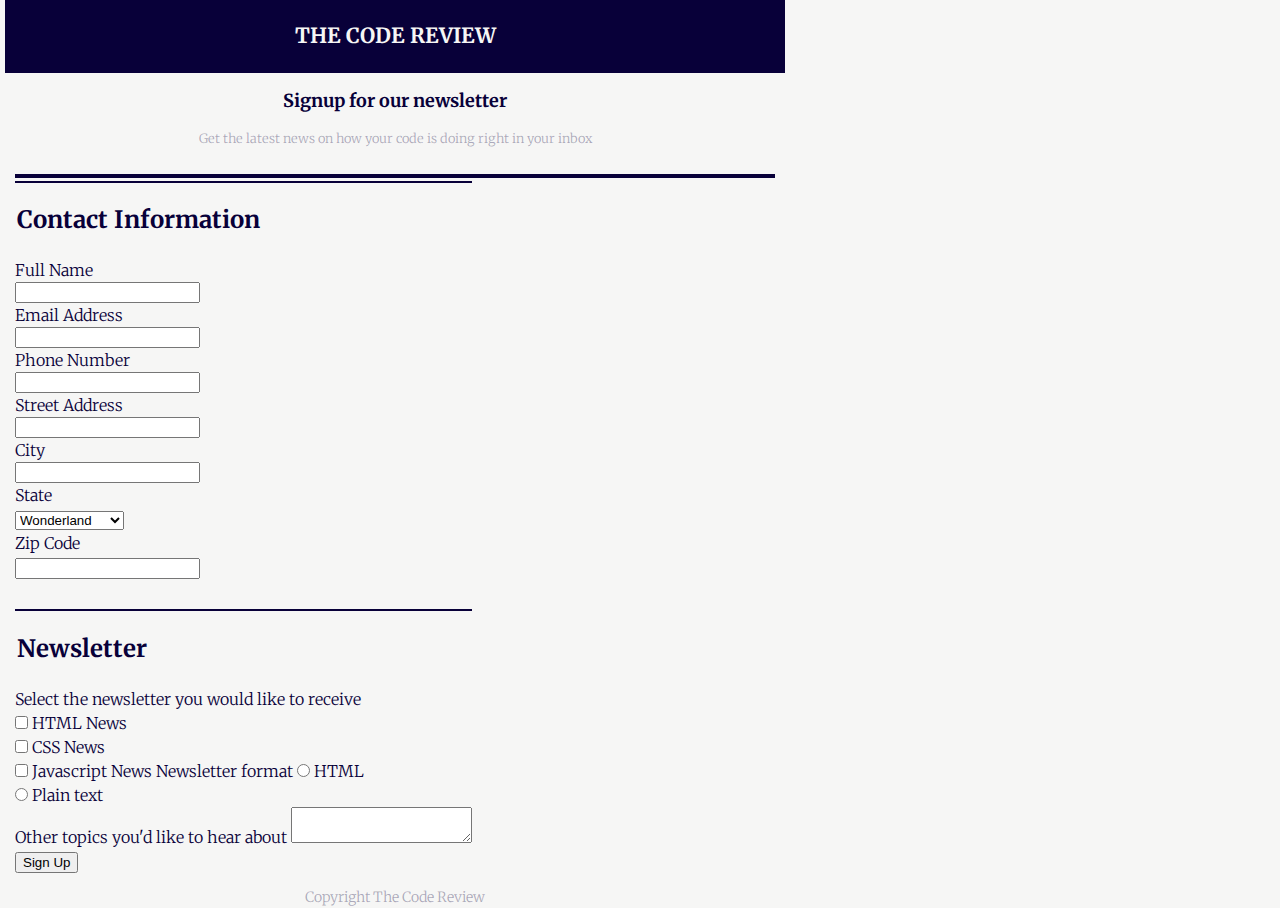
==== html/index.html @ 14ab8283 "nachostyling v2" ====
<!DOCTYPE html>
<html lang="en">
    <head>
        <meta charset="utf-8">
        <meta name="viewport" content="width=device-width, initial-scale=1">
        <!-- If I wanna use fontawesome -------------- <script src="https://kit.fontawesome.com/f686b5e7e8.js" crossorigin="anonymous"></script>  -->
        <link rel="preconnect" href="https://fonts.googleapis.com">
        <link rel="preconnect" href="https://fonts.gstatic.com" crossorigin>
        <link href="https://fonts.googleapis.com/css2?family=Merriweather:ital,wght@0,300;0,700;1,700&display=swap" rel="stylesheet">
        <link rel="stylesheet" href="../css/style.css">
        <title>Code form site</title>
    </head>
    <body>
<!--                     HEADER            -->
        <header>
                <h1>The code review</h1>
                        <h2>Signup for our newsletter</h2>
                                <p class="headerp">Get the latest news on how your code is doing right in your inbox</p>
        </header>
<!--                     MAIN              -->
        <main>
                <form action="index.html" method="post">
                        <fieldset class="borderabovenewsletter">
                                <legend><h2>Contact Information</h2></legend>
                                        <label class="labelcontactinfo">Full Name</label>
                                        <input type="text" class="inputcontactinfo">

                                        <label class="labelcontactinfo">Email Address</label>
                                        <input type="email" class="inputcontactinfo">

                                        <label class="labelcontactinfo">Phone Number</label>
                                        <input type="tel" class="inputcontactinfo">

                                        <label class="labelcontactinfo">Street Address</label>
                                        <input type="text" class="inputcontactinfo">

                                        <label class="labelcontactinfo">City</label>
                                        <input type="text" class="inputcontactinfo">
                                        <label class="labelcontactinfo"> State</label>
                                        <select>
                                                <optgroup label="State" class="optgroupblock">
                                                        <option value="wonderland_state">Wonderland</option>
                                                        <option value="iglu_state">Iglu</option>
                                                        <option value="coconut_state">Coconut</option>
                                                </optgroup>
                                        </select><br>
                                        <label class="labelcontactinfo">Zip Code</label>
                                        <input type="text">
                        </fieldset>
                        <fieldset>
                                <legend><h2>Newsletter</h2></legend>                                 
                                        <label class="labelblock">Select the newsletter you would like to receive</label>
                                                <input type="checkbox" id="htmlnews" class="inputnewslettercheckbox">
                                                 <label for="htmlnews" class="labelnewslettercheckbox">HTML News</label><br>
                                                <input type="checkbox" id="cssnews" class="inputnewslettercheckbox">
                                                 <label for="cssnews" class="labelnewslettercheckbox">CSS News</label><br>
                                                <input type="checkbox" id="javascriptnews" class="inputnewslettercheckbox">
                                                 <label for="javascriptnews" class="labelnewslettercheckbox">Javascript News</label>
                                        <label class="labelnewslettercheckbox">Newsletter format</label>
                                                <input type="radio" class="inputnewslettercheckbox">
                                                 <label class="labelnewslettercheckbox">HTML</label><br>
                                                <input type="radio" class="inputnewslettercheckbox">
                                                 <label class="labelnewslettercheckbox">Plain text</label><br>
                                        <label for="othertopics" blck>Other topics you'd like to hear about</label>
                                                <textarea id="othertopics"></textarea>
                        </fieldset>
                        <button type="submit">Sign Up</button>
                </form>
        </main>
<!--                     FOOTER            -->
        <footer>
                <p class="footerp">Copyright the code review</p>
        </footer>
    </body>
---- css/style.css ----
* {
    box-sizing: border-box;

}
body {
    color: rgb(8, 0, 57);
    background-color: rgb(246, 246, 245);
    font: 300 100%/1.5 'Merriweather', serif;;
    height: 100vh;
    margin: 0 15px;
    max-width: 760px;
    
}
.addspace {
    margin: 5px 5px 5px 0;
}
input {
    margin: 0px;
}
/* DISPLAY */
.labelinlineblock {
    display: inline-block;
}
.labelblock {
    display: block;
}
.optgroupblock {
    display: block;
}
/* HEADER */
header h1 {
    text-transform: uppercase;
    font-size: 130%;
    color: rgb(246, 246, 245);
    margin: 0 -10px;
    padding: 1em;
    background-color: rgb(8, 0, 57);
}
header {
    border-bottom: 4px solid rgb(8, 0, 57);
    padding: 0 0 25px;
    text-align: center;
}
header h2 {
    font-size: 112%;
}
.headerp {
    color:rgba(8, 0, 57, 0.336);
    font-size: 80%;
    margin: 0 4px;
}
/* MAIN */
main {
    margin-top: 3px;
    border-top: 2px solid rgb(8, 0, 57);
    display: inline-block;
}
fieldset {
    border: 0;
    padding: 0;
    margin: 0;
}
.inputcontactinfo {
    display: block;
}
.labelcontactinfo {
    display: block;
}
.inputnewslettercheckbox {
    display: inline-block;
}
.labelnewslettercheckbox {
    display: inline-block;
}
.borderabovenewsletter {
    border-bottom: 2px solid rgb(8, 0, 57);
    padding-bottom: 30px;
}
/* FOOTER */
.footerp {
    color:rgba(8, 0, 57, 0.336);
    text-transform: capitalize;
    text-align: center;
    font-size: 88%;
}
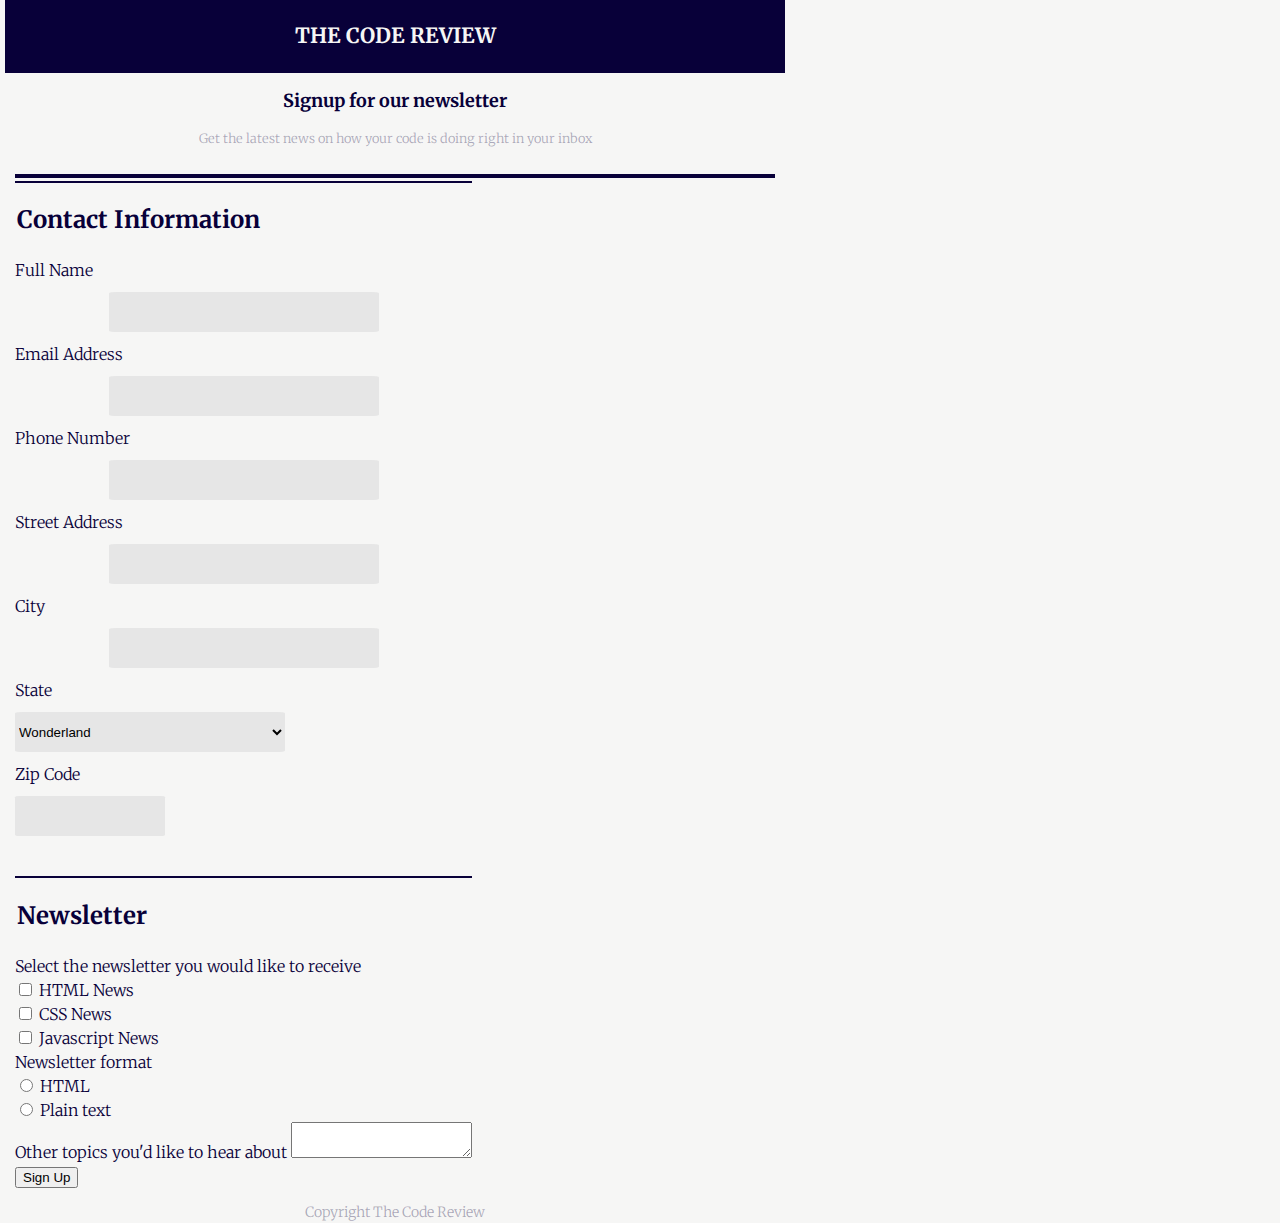
==== commit 17fdc136: "better styling and css" ====
--- a/html/index.html
+++ b/html/index.html
@@ -22,47 +22,57 @@
                 <form action="index.html" method="post">
                         <fieldset class="borderabovenewsletter">
                                 <legend><h2>Contact Information</h2></legend>
-                                        <label class="labelcontactinfo">Full Name</label>
-                                        <input type="text" class="inputcontactinfo">
 
-                                        <label class="labelcontactinfo">Email Address</label>
-                                        <input type="email" class="inputcontactinfo">
+                                        <label class="labelcontactinfo" for="name" >Full Name</label>
+                                        <input type="text" class="inputcontactinfo inputsizeandcolor" id="name" name="user_name">
 
-                                        <label class="labelcontactinfo">Phone Number</label>
-                                        <input type="tel" class="inputcontactinfo">
+                                        <label class="labelcontactinfo" for="email">Email Address</label>
+                                        <input type="email" class="inputcontactinfo inputsizeandcolor" id="email" name="user_email">
 
-                                        <label class="labelcontactinfo">Street Address</label>
-                                        <input type="text" class="inputcontactinfo">
+                                        <label class="labelcontactinfo" for="phone">Phone Number</label>
+                                        <input type="tel" class="inputcontactinfo inputsizeandcolor" id="phone" name="user_phone">
 
-                                        <label class="labelcontactinfo">City</label>
-                                        <input type="text" class="inputcontactinfo">
-                                        <label class="labelcontactinfo"> State</label>
-                                        <select>
-                                                <optgroup label="State" class="optgroupblock">
-                                                        <option value="wonderland_state">Wonderland</option>
+                                        <label class="labelcontactinfo" for="street">Street Address</label>
+                                        <input type="text" class="inputcontactinfo inputsizeandcolor" id="street" name="user_street">
+
+                                        <label class="labelcontactinfo" for="city">City</label>
+                                        <input type="text" class="inputcontactinfo inputsizeandcolor" id="city" name="user_city">
+
+                                        <label class="labelcontactinfo" for="state"> State</label>
+                                        <select id="state" name="user_state" class="inputsizeandcolor">
+                                                <optgroup label="State" class="optgroupblock" placeholder="Choose State">
+                                                        <option value="wonderland_state" class="inputsizeandcolor">Wonderland</option>
                                                         <option value="iglu_state">Iglu</option>
                                                         <option value="coconut_state">Coconut</option>
                                                 </optgroup>
                                         </select><br>
-                                        <label class="labelcontactinfo">Zip Code</label>
-                                        <input type="text">
+
+                                        <label class="labelcontactinfo" for="zipcode" name="user_zipcode">Zip Code</label>
+                                        <input type="text" id="zipcode" name="user_zipcode" class="inputsizeandcolor zipwidth">
                         </fieldset>
                         <fieldset>
-                                <legend><h2>Newsletter</h2></legend>                                 
-                                        <label class="labelblock">Select the newsletter you would like to receive</label>
-                                                <input type="checkbox" id="htmlnews" class="inputnewslettercheckbox">
+                                <legend><h2>Newsletter</h2></legend>   
+
+                                        <label class="newsletterlabeltitle">Select the newsletter you would like to receive</label>
+
+                                                <input type="checkbox" id="htmlnews" class="inputnewslettercheckbox" value="news_html" name="user_newsletter_choice">
                                                  <label for="htmlnews" class="labelnewslettercheckbox">HTML News</label><br>
-                                                <input type="checkbox" id="cssnews" class="inputnewslettercheckbox">
+
+                                                <input type="checkbox" id="cssnews" class="inputnewslettercheckbox" value="news_css" name="user_newsletter_choice">
                                                  <label for="cssnews" class="labelnewslettercheckbox">CSS News</label><br>
-                                                <input type="checkbox" id="javascriptnews" class="inputnewslettercheckbox">
+
+                                                <input type="checkbox" id="javascriptnews" class="inputnewslettercheckbox" value="news_javascript" name="user_newsletter_choice">
                                                  <label for="javascriptnews" class="labelnewslettercheckbox">Javascript News</label>
-                                        <label class="labelnewslettercheckbox">Newsletter format</label>
-                                                <input type="radio" class="inputnewslettercheckbox">
-                                                 <label class="labelnewslettercheckbox">HTML</label><br>
-                                                <input type="radio" class="inputnewslettercheckbox">
-                                                 <label class="labelnewslettercheckbox">Plain text</label><br>
-                                        <label for="othertopics" blck>Other topics you'd like to hear about</label>
-                                                <textarea id="othertopics"></textarea>
+
+                                        <label class="newsletterlabeltitle">Newsletter format</label>
+                                                <input type="radio" class="inputnewslettercheckbox" id="html" value="html" name="user_format">
+                                                 <label class="labelnewslettercheckbox" for="html">HTML</label><br>
+
+                                                <input type="radio" class="inputnewslettercheckbox" id="plaintext" value="plaintext" name="user_format">
+                                                 <label class="labelnewslettercheckbox" for="plaintext">Plain text</label><br>
+
+                                        <label for="othertopics">Other topics you'd like to hear about</label>
+                                                <textarea id="othertopics" name="user_othertopic"></textarea>
                         </fieldset>
                         <button type="submit">Sign Up</button>
                 </form>
--- a/css/style.css
+++ b/css/style.css
@@ -13,19 +13,6 @@
 }
 .addspace {
     margin: 5px 5px 5px 0;
-}
-input {
-    margin: 0px;
-}
-/* DISPLAY */
-.labelinlineblock {
-    display: inline-block;
-}
-.labelblock {
-    display: block;
-}
-.optgroupblock {
-    display: block;
 }
 /* HEADER */
 header h1 {
@@ -61,7 +48,7 @@
     margin: 0;
 }
 .inputcontactinfo {
-    display: block;
+    display: block ;
 }
 .labelcontactinfo {
     display: block;
@@ -76,6 +63,34 @@
     border-bottom: 2px solid rgb(8, 0, 57);
     padding-bottom: 30px;
 }
+.newsletterlabeltitle {
+    display: block;
+}
+input:focus,
+textarea:focus,
+input:target,
+textarea:target,
+input:hover,
+textarea:hover,
+select:target,
+select:hover,
+select:focus {
+    outline: none;
+    border: 2px inset rgba(30, 10, 110, 0.731);
+}
+.inputsizeandcolor {
+    width: 270px;
+    height: 40px;
+    margin: 10px auto;
+    background-color: rgb(230, 230, 230);
+    border:none;
+    border-radius: 3%;
+    padding: 0;
+}
+.zipwidth {
+    width: 150px;
+}
+
 /* FOOTER */
 .footerp {
     color:rgba(8, 0, 57, 0.336);
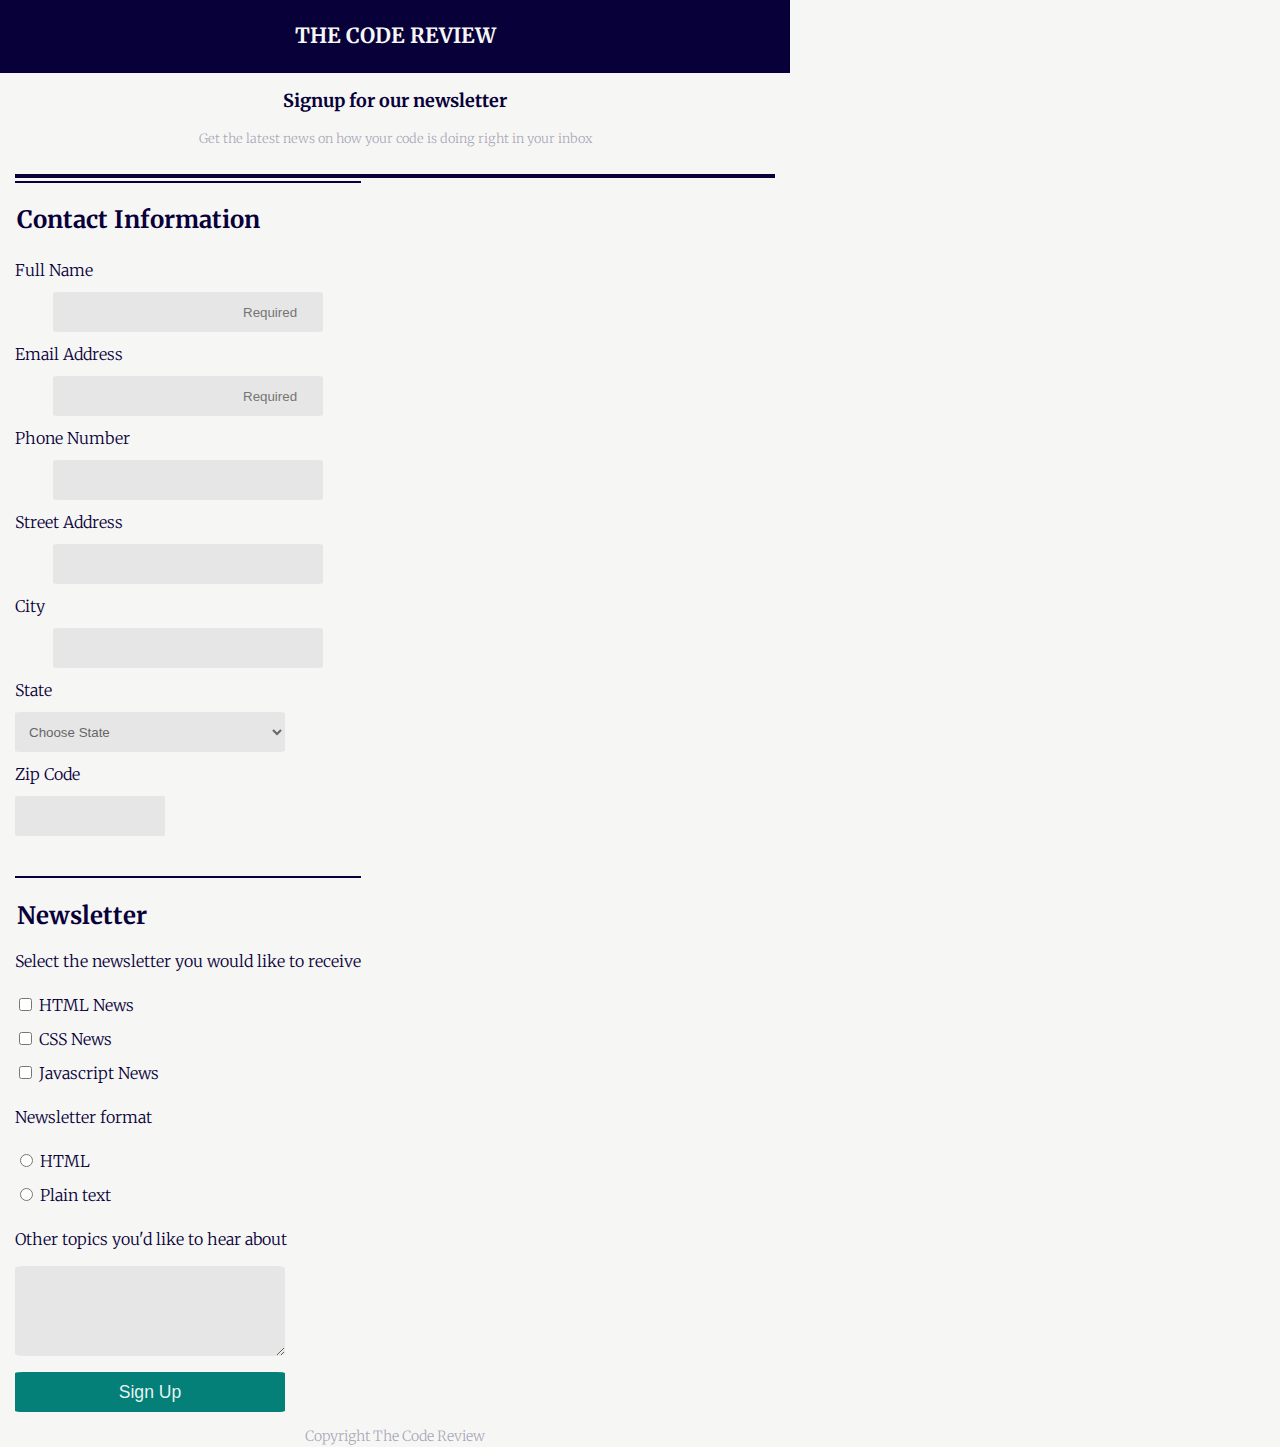
==== commit c75ce880: "styling button and textarea" ====
--- a/html/index.html
+++ b/html/index.html
@@ -24,10 +24,10 @@
                                 <legend><h2>Contact Information</h2></legend>
 
                                         <label class="labelcontactinfo" for="name" >Full Name</label>
-                                        <input type="text" class="inputcontactinfo inputsizeandcolor" id="name" name="user_name">
+                                        <input type="text" class="inputcontactinfo inputsizeandcolor" id="name" name="user_name" placeholder="Required">
 
                                         <label class="labelcontactinfo" for="email">Email Address</label>
-                                        <input type="email" class="inputcontactinfo inputsizeandcolor" id="email" name="user_email">
+                                        <input type="email" class="inputcontactinfo inputsizeandcolor" id="email" name="user_email" placeholder="Required">
 
                                         <label class="labelcontactinfo" for="phone">Phone Number</label>
                                         <input type="tel" class="inputcontactinfo inputsizeandcolor" id="phone" name="user_phone">
@@ -39,19 +39,18 @@
                                         <input type="text" class="inputcontactinfo inputsizeandcolor" id="city" name="user_city">
 
                                         <label class="labelcontactinfo" for="state"> State</label>
-                                        <select id="state" name="user_state" class="inputsizeandcolor">
-                                                <optgroup label="State" class="optgroupblock" placeholder="Choose State">
-                                                        <option value="wonderland_state" class="inputsizeandcolor">Wonderland</option>
+                                        <select required id="state" name="user_state" class="inputsizeandcolor">
+                                                        <option  value="" disabled selected>Choose State</option>
+                                                        <option value="wonderland_state">Wonderland</option>
                                                         <option value="iglu_state">Iglu</option>
                                                         <option value="coconut_state">Coconut</option>
-                                                </optgroup>
                                         </select><br>
 
                                         <label class="labelcontactinfo" for="zipcode" name="user_zipcode">Zip Code</label>
                                         <input type="text" id="zipcode" name="user_zipcode" class="inputsizeandcolor zipwidth">
                         </fieldset>
                         <fieldset>
-                                <legend><h2>Newsletter</h2></legend>   
+                                <legend><h2 class="newslettermarginbottom">Newsletter</h2></legend>   
 
                                         <label class="newsletterlabeltitle">Select the newsletter you would like to receive</label>
 
@@ -71,10 +70,10 @@
                                                 <input type="radio" class="inputnewslettercheckbox" id="plaintext" value="plaintext" name="user_format">
                                                  <label class="labelnewslettercheckbox" for="plaintext">Plain text</label><br>
 
-                                        <label for="othertopics">Other topics you'd like to hear about</label>
-                                                <textarea id="othertopics" name="user_othertopic"></textarea>
+                                        <label for="othertopics" class="newsletterlabeltitle">Other topics you'd like to hear about</label>
+                                                <textarea id="othertopics" name="user_othertopic" class="inputsizeandcolor textarea"></textarea>
                         </fieldset>
-                        <button type="submit">Sign Up</button>
+                        <button type="submit" class="btn">Sign Up</button>
                 </form>
         </main>
 <!--                     FOOTER            -->
--- a/css/style.css
+++ b/css/style.css
@@ -11,15 +11,18 @@
     max-width: 760px;
     
 }
-.addspace {
-    margin: 5px 5px 5px 0;
+.greyletter {
+    color: rgba(8, 0, 57, 0.336);
+}   
+input::placeholder {
+    padding-left: 180px;
 }
 /* HEADER */
 header h1 {
     text-transform: uppercase;
     font-size: 130%;
     color: rgb(246, 246, 245);
-    margin: 0 -10px;
+    margin: 0 -15px;
     padding: 1em;
     background-color: rgb(8, 0, 57);
 }
@@ -42,29 +45,14 @@
     border-top: 2px solid rgb(8, 0, 57);
     display: inline-block;
 }
+input,
+select:required:valid {
+    color: rgba(0, 2, 57, 0.643);
+}
 fieldset {
     border: 0;
     padding: 0;
     margin: 0;
-}
-.inputcontactinfo {
-    display: block ;
-}
-.labelcontactinfo {
-    display: block;
-}
-.inputnewslettercheckbox {
-    display: inline-block;
-}
-.labelnewslettercheckbox {
-    display: inline-block;
-}
-.borderabovenewsletter {
-    border-bottom: 2px solid rgb(8, 0, 57);
-    padding-bottom: 30px;
-}
-.newsletterlabeltitle {
-    display: block;
 }
 input:focus,
 textarea:focus,
@@ -78,6 +66,31 @@
     outline: none;
     border: 2px inset rgba(30, 10, 110, 0.731);
 }
+.inputcontactinfo {
+    display: block ;
+}
+.labelcontactinfo {
+    display: block;
+    margin-right: 150px;
+}
+.borderabovenewsletter {
+    border-bottom: 2px solid rgb(8, 0, 57);
+    padding-bottom: 30px;
+}
+.newsletterlabeltitle {
+    display: block;
+    margin: 15px auto;
+}
+.inputnewslettercheckbox {
+    display: inline-block;
+}
+.labelnewslettercheckbox {
+    display: inline-block;
+    margin: 5px auto;
+}
+.newslettermarginbottom {
+    margin-bottom: 0px;
+}
 .inputsizeandcolor {
     width: 270px;
     height: 40px;
@@ -85,12 +98,38 @@
     background-color: rgb(230, 230, 230);
     border:none;
     border-radius: 3%;
-    padding: 0;
+    padding: 0 0 0 10px;
 }
 .zipwidth {
     width: 150px;
 }
-
+.textarea {
+    margin-top: 0px;
+    height: 90px;
+}
+.btn {
+    height: 40px;
+    width: 270px;
+    padding: 0;
+    margin: 0;
+    font-size: 110%;
+    color: rgba(255, 255, 255, 0.918);
+    background-color: rgb(4, 128, 121);
+    outline: none;
+    border: none;
+    border-radius: 3%;
+}
+/* Following bit was checked from over the following site as I was having a hard time trying to do what I wanted for my placer holder with the taught material to behave and look as I would expect it to do on a real wewbsite scenario
+ "https://www.w3docs.com/snippets/css/how-to-create-a-placeholder-for-an-html5-select-box-by-using-only-html-and-css.html" */
+select:required:invalid {
+    color: #666;
+}
+  option[value=""][disabled] {
+    display: none;
+}
+  option {
+    color: rgba(0, 2, 57, 0.643);
+}
 /* FOOTER */
 .footerp {
     color:rgba(8, 0, 57, 0.336);
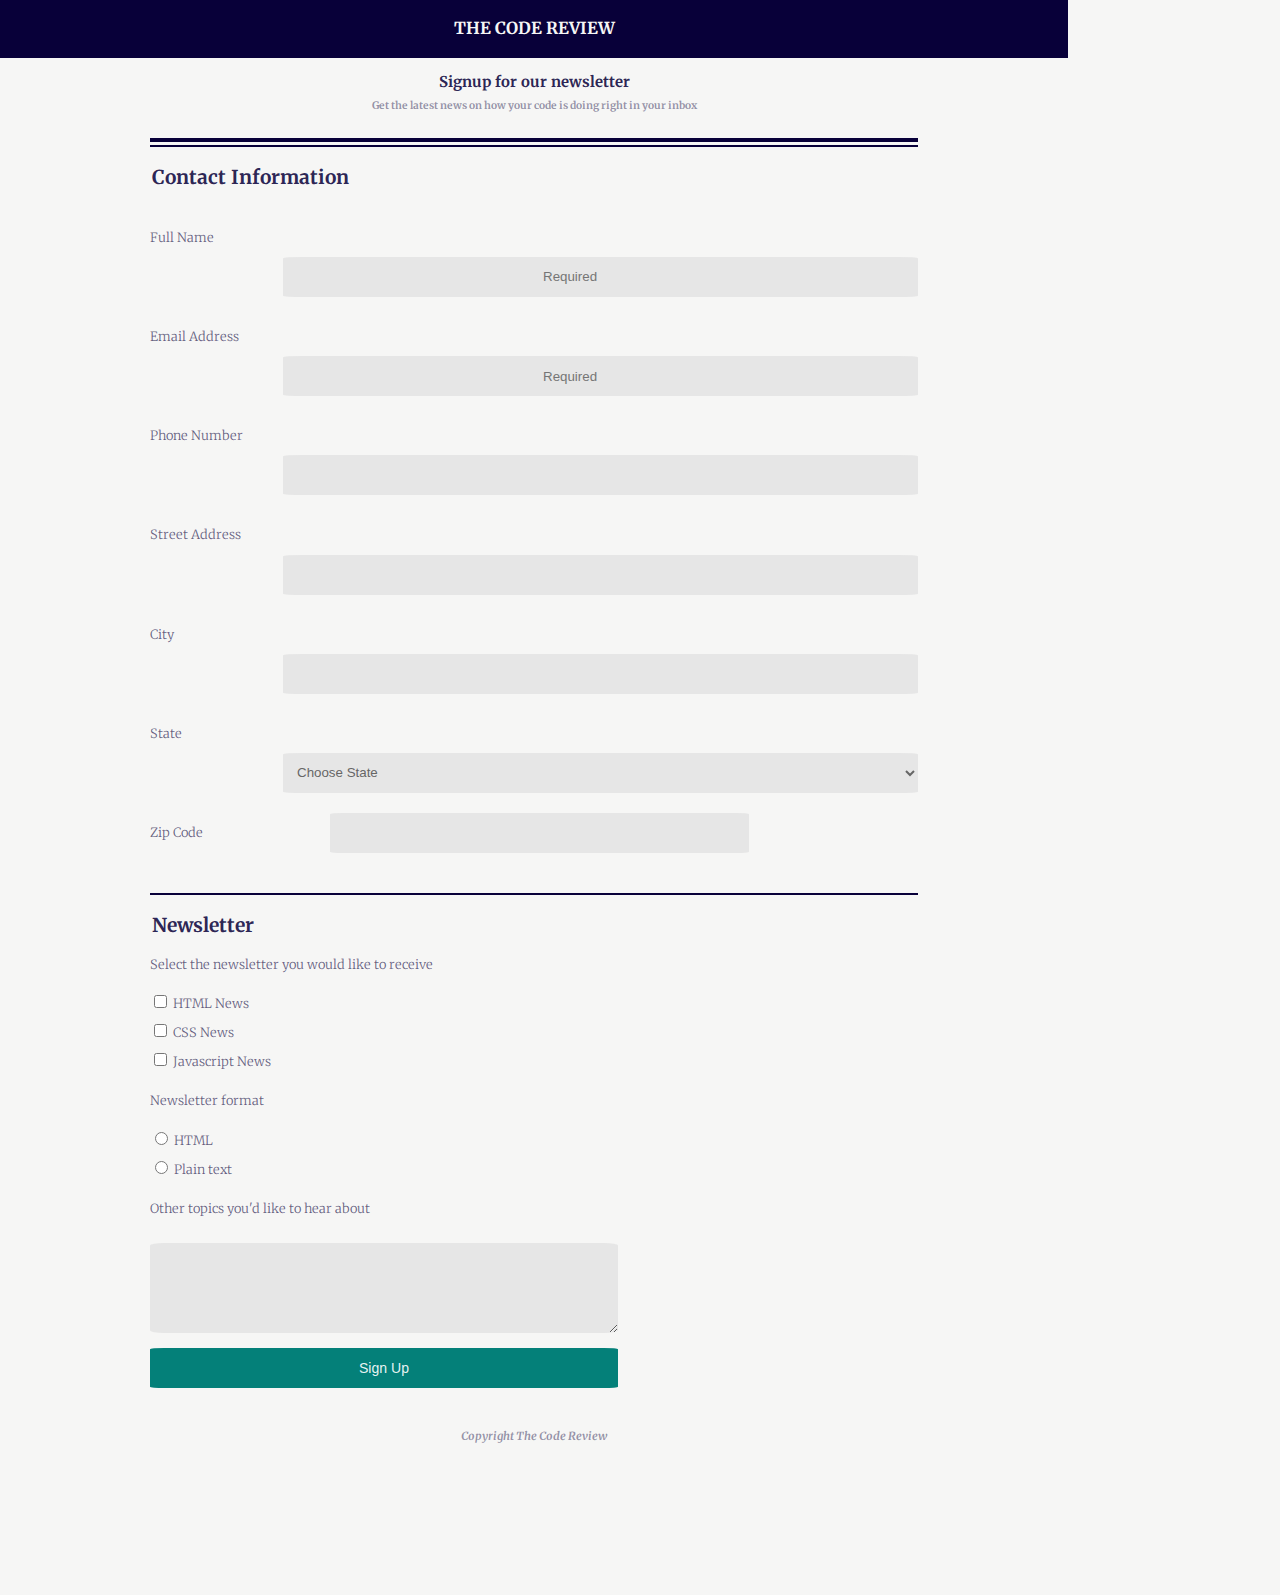
==== commit d983952c: "validator check" ====
--- a/html/index.html
+++ b/html/index.html
@@ -3,7 +3,7 @@
     <head>
         <meta charset="utf-8">
         <meta name="viewport" content="width=device-width, initial-scale=1">
-        <!-- If I wanna use fontawesome -------------- <script src="https://kit.fontawesome.com/f686b5e7e8.js" crossorigin="anonymous"></script>  -->
+        <!-- If I wanna use fontawesome <script src="https://kit.fontawesome.com/f686b5e7e8.js" crossorigin="anonymous"></script>  -->
         <link rel="preconnect" href="https://fonts.googleapis.com">
         <link rel="preconnect" href="https://fonts.gstatic.com" crossorigin>
         <link href="https://fonts.googleapis.com/css2?family=Merriweather:ital,wght@0,300;0,700;1,700&display=swap" rel="stylesheet">
@@ -20,7 +20,7 @@
 <!--                     MAIN              -->
         <main>
                 <form action="index.html" method="post">
-                        <fieldset class="borderabovenewsletter">
+                        <fieldset class="borderabovenewsletter desktopversion">
                                 <legend><h2>Contact Information</h2></legend>
 
                                         <label class="labelcontactinfo" for="name" >Full Name</label>
@@ -46,7 +46,7 @@
                                                         <option value="coconut_state">Coconut</option>
                                         </select><br>
 
-                                        <label class="labelcontactinfo" for="zipcode" name="user_zipcode">Zip Code</label>
+                                        <label class="labelcontactinfo labelzipcodedesktop" for="zipcode">Zip Code</label>
                                         <input type="text" id="zipcode" name="user_zipcode" class="inputsizeandcolor zipwidth">
                         </fieldset>
                         <fieldset>
@@ -73,7 +73,7 @@
                                         <label for="othertopics" class="newsletterlabeltitle">Other topics you'd like to hear about</label>
                                                 <textarea id="othertopics" name="user_othertopic" class="inputsizeandcolor textarea"></textarea>
                         </fieldset>
-                        <button type="submit" class="btn">Sign Up</button>
+                        <button type="submit" class="btn">Sign Up</button>      
                 </form>
         </main>
 <!--                     FOOTER            -->
--- a/css/style.css
+++ b/css/style.css
@@ -3,17 +3,17 @@
 
 }
 body {
-    color: rgb(8, 0, 57);
+    color: rgba(8, 0, 57, 0.633);
     background-color: rgb(246, 246, 245);
-    font: 300 100%/1.5 'Merriweather', serif;;
+    font: 300 80%/1.5 'Merriweather', serif;;
     height: 100vh;
     margin: 0 15px;
-    max-width: 760px;
+    max-width: 270px;
     
 }
-.greyletter {
-    color: rgba(8, 0, 57, 0.336);
-}   
+h2 {
+    color: rgba(8, 0, 57, 0.866);
+}
 input::placeholder {
     padding-left: 180px;
 }
@@ -32,11 +32,13 @@
     text-align: center;
 }
 header h2 {
-    font-size: 112%;
+    font-size: 116%;
+    margin-bottom: 5px;
 }
 .headerp {
-    color:rgba(8, 0, 57, 0.336);
+    color:rgba(8, 0, 57, 0.423);
     font-size: 80%;
+    font-weight: bold;
     margin: 0 4px;
 }
 /* MAIN */
@@ -104,10 +106,12 @@
     width: 150px;
 }
 .textarea {
-    margin-top: 0px;
+    margin: 0 auto 20px;
     height: 90px;
+    
 }
 .btn {
+    cursor: pointer;
     height: 40px;
     width: 270px;
     padding: 0;
@@ -119,6 +123,11 @@
     border: none;
     border-radius: 3%;
 }
+.btn:hover,
+.btn:target,
+.btn:focus {
+    opacity: .75;
+  }
 /* Following bit was checked from over the following site as I was having a hard time trying to do what I wanted for my placer holder with the taught material to behave and look as I would expect it to do on a real wewbsite scenario
  "https://www.w3docs.com/snippets/css/how-to-create-a-placeholder-for-an-html5-select-box-by-using-only-html-and-css.html" */
 select:required:invalid {
@@ -132,8 +141,62 @@
 }
 /* FOOTER */
 .footerp {
-    color:rgba(8, 0, 57, 0.336);
+    color:rgba(8, 0, 57, 0.423);
     text-transform: capitalize;
     text-align: center;
     font-size: 88%;
+    font-weight: bold;
+    font-style: italic;
+    margin: 40px auto;
+    padding-bottom: 150px;
+}
+/* MEDIA QUERIES FOR TABLET */
+@media (min-width: 768px) {
+    body {
+        margin: 0 150px;
+        max-width: 768px;
+    }
+    /* HEADER */
+    header h1 {
+        margin: 0 -150px;
+    }   
+/* MAIN     */
+    .labelcontactinfo {
+        display: inline-block;
+        margin-right: 40px;
+        flex-basis: calc(20% - -11px);
+        padding-top: 20px;
+        width: 468px;
+        margin: 0;
+    }
+    .inputcontactinfo {
+        display: inline-block;
+        flex-basis: calc(100% - 133px);
+        margin: 10px 0 10px auto;
+    }
+    .desktopversion {
+        display: flex;
+        flex-wrap: wrap
+    }
+    .inputsizeandcolor {
+        margin: 10px 0 10px auto;
+        width: 468px;
+        flex-basis: calc(100% - 133px);
+    }
+    .zipwidth {
+        margin: 10px auto 10px 0;
+        width: 468px;
+        flex-basis: calc(80% - 195px);
+    }
+    .labelzipcodedesktop {
+        flex-basis: calc(16% - -57px);
+    }
+    input::placeholder {
+        padding-left: 250px;
+    }
+/* FOOTER */
+    .btn {
+        width: 468px;
+    }
+
 }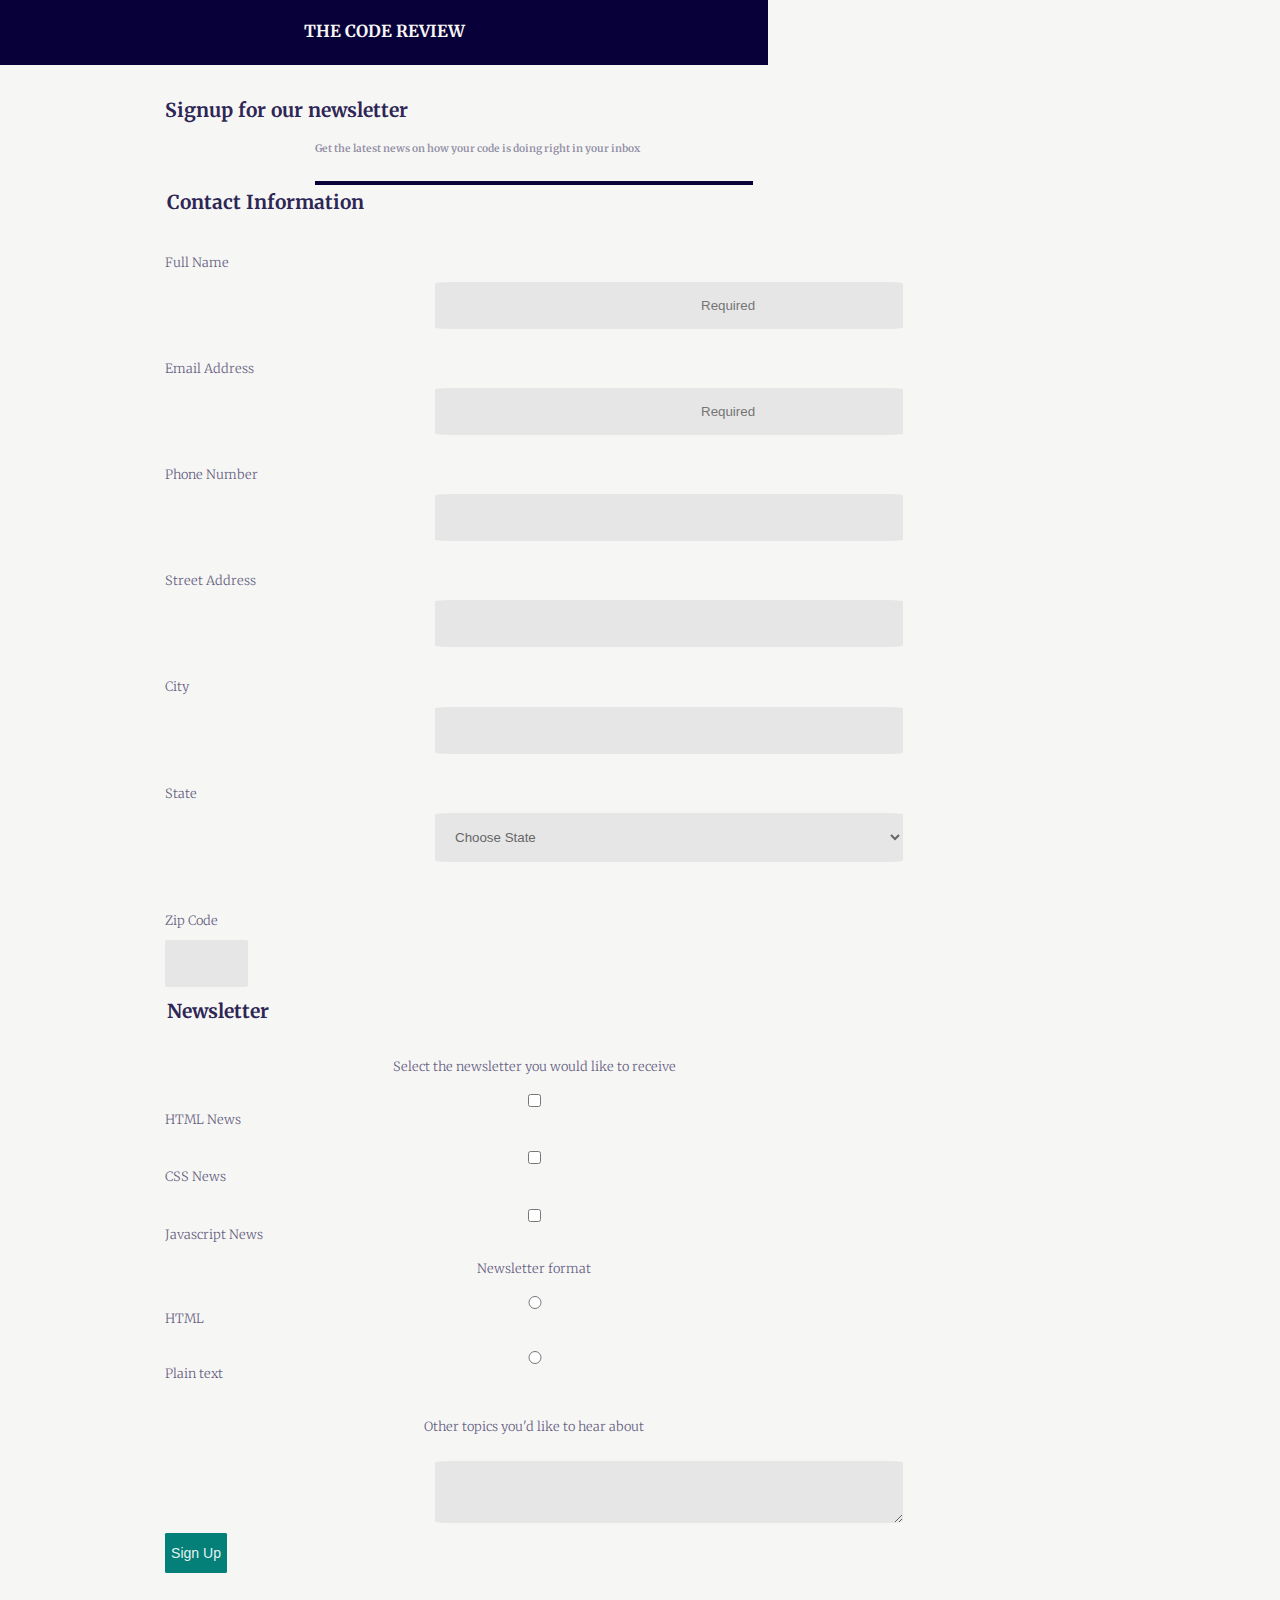
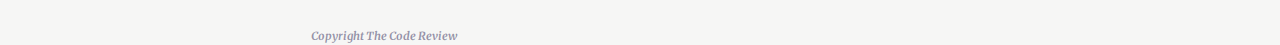
==== commit e3ce5678: "nacho update fluye" ====
--- a/html/index.html
+++ b/html/index.html
@@ -13,15 +13,17 @@
     <body>
 <!--                     HEADER            -->
         <header>
-                <h1>The code review</h1>
-                        <h2>Signup for our newsletter</h2>
-                                <p class="headerp">Get the latest news on how your code is doing right in your inbox</p>
+                <h1 class="title">The code review</h1>
         </header>
 <!--                     MAIN              -->
         <main>
+                <div>
+                        <h2>Signup for our newsletter</h2>
+                         <p class="headerp">Get the latest news on how your code is doing right in your inbox</p>
+                </div>
                 <form action="index.html" method="post">
                         <fieldset class="borderabovenewsletter desktopversion">
-                                <legend><h2>Contact Information</h2></legend>
+                                <legend class="legendtitle">Contact Information</legend>
 
                                         <label class="labelcontactinfo" for="name" >Full Name</label>
                                         <input type="text" class="inputcontactinfo inputsizeandcolor" id="name" name="user_name" placeholder="Required">
@@ -50,7 +52,7 @@
                                         <input type="text" id="zipcode" name="user_zipcode" class="inputsizeandcolor zipwidth">
                         </fieldset>
                         <fieldset>
-                                <legend><h2 class="newslettermarginbottom">Newsletter</h2></legend>   
+                                <legend class="legendtitle newslettermarginbottom">Newsletter</legend>   
 
                                         <label class="newsletterlabeltitle">Select the newsletter you would like to receive</label>
 
--- a/css/style.css
+++ b/css/style.css
@@ -7,45 +7,46 @@
     background-color: rgb(246, 246, 245);
     font: 300 80%/1.5 'Merriweather', serif;;
     height: 100vh;
-    margin: 0 15px;
-    max-width: 270px;
+    width: 100%;
     
 }
-h2 {
+h2, .legendtitle {
     color: rgba(8, 0, 57, 0.866);
 }
 input::placeholder {
-    padding-left: 180px;
+    /* padding-left: 180px; */
 }
 /* HEADER */
-header h1 {
+.title {
     text-transform: uppercase;
     font-size: 130%;
     color: rgb(246, 246, 245);
-    margin: 0 -15px;
-    padding: 1em;
+    margin: 0;
+    padding: 20px;
     background-color: rgb(8, 0, 57);
-}
-header {
-    border-bottom: 4px solid rgb(8, 0, 57);
-    padding: 0 0 25px;
     text-align: center;
 }
 header h2 {
     font-size: 116%;
-    margin-bottom: 5px;
 }
 .headerp {
     color:rgba(8, 0, 57, 0.423);
     font-size: 80%;
     font-weight: bold;
-    margin: 0 4px;
 }
 /* MAIN */
 main {
-    margin-top: 3px;
-    border-top: 2px solid rgb(8, 0, 57);
-    display: inline-block;
+    padding: 15px;
+    width: 100%;
+}
+.legendtitle {
+    display: block;
+    font-size: 1.5em;
+    margin-block-start: 0.83em;
+    margin-block-end: 0.83em;
+    margin-inline-start: 0px;
+    margin-inline-end: 0px;
+    font-weight: bold;
 }
 input,
 select:required:valid {
@@ -55,6 +56,8 @@
     border: 0;
     padding: 0;
     margin: 0;
+    display: flex;
+    flex-direction: column;
 }
 input:focus,
 textarea:focus,
@@ -73,12 +76,11 @@
 }
 .labelcontactinfo {
     display: block;
-    margin-right: 150px;
-}
-.borderabovenewsletter {
+}
+/* .borderabovenewsletter {
     border-bottom: 2px solid rgb(8, 0, 57);
     padding-bottom: 30px;
-}
+} */
 .newsletterlabeltitle {
     display: block;
     margin: 15px auto;
@@ -88,34 +90,32 @@
 }
 .labelnewslettercheckbox {
     display: inline-block;
-    margin: 5px auto;
+    /* margin: 5px auto; */
 }
 .newslettermarginbottom {
-    margin-bottom: 0px;
+    /* margin-bottom: 0px; */
 }
 .inputsizeandcolor {
-    width: 270px;
-    height: 40px;
-    margin: 10px auto;
+    width: 100%;
+    padding: 1rem;
     background-color: rgb(230, 230, 230);
     border:none;
     border-radius: 3%;
-    padding: 0 0 0 10px;
 }
 .zipwidth {
-    width: 150px;
+    /* width: 150px; */
 }
 .textarea {
-    margin: 0 auto 20px;
+    /* margin: 0 auto 20px; */
     height: 90px;
     
 }
 .btn {
     cursor: pointer;
     height: 40px;
-    width: 270px;
-    padding: 0;
-    margin: 0;
+    /* width: 270px; */
+    /* padding: 0;
+    margin: 0; */
     font-size: 110%;
     color: rgba(255, 255, 255, 0.918);
     background-color: rgb(4, 128, 121);
@@ -147,20 +147,34 @@
     font-size: 88%;
     font-weight: bold;
     font-style: italic;
-    margin: 40px auto;
-    padding-bottom: 150px;
+    /* margin: 40px 15px; */
+    /* padding-bottom: 150px; */
 }
 /* MEDIA QUERIES FOR TABLET */
 @media (min-width: 768px) {
     body {
-        margin: 0 150px;
+        margin: 0;
         max-width: 768px;
     }
     /* HEADER */
-    header h1 {
-        margin: 0 -150px;
+    header {
+        margin: 0 auto;
+        border: none;
+        padding: 0;
+    }
+    header h2 {
+        margin: 22px 150px 4px;
     }   
+    .headerp {
+        margin: auto 150px 3px;
+        border-bottom: 4px solid rgb(8, 0, 57);
+        padding: 0 0 25px;
+
+    }
 /* MAIN     */
+    main {
+        margin: auto 150px;
+    }
     .labelcontactinfo {
         display: inline-block;
         margin-right: 40px;
@@ -185,8 +199,8 @@
     }
     .zipwidth {
         margin: 10px auto 10px 0;
-        width: 468px;
-        flex-basis: calc(80% - 195px);
+        width: 83px;
+        flex-basis: auto;
     }
     .labelzipcodedesktop {
         flex-basis: calc(16% - -57px);
@@ -194,9 +208,17 @@
     input::placeholder {
         padding-left: 250px;
     }
+    .btn {
+        /* margin-top: 10px; */
+        /* width: 468px; */
+    }
 /* FOOTER */
-    .btn {
-        width: 468px;
-    }
-
-}+
+    .footerp {
+        margin: 40px 150px;
+    }
+    
+}
+
+/* padding es el espacio en relacion del padre a los hijos
+margin para separar entre hermanos entre la misma jerearquia */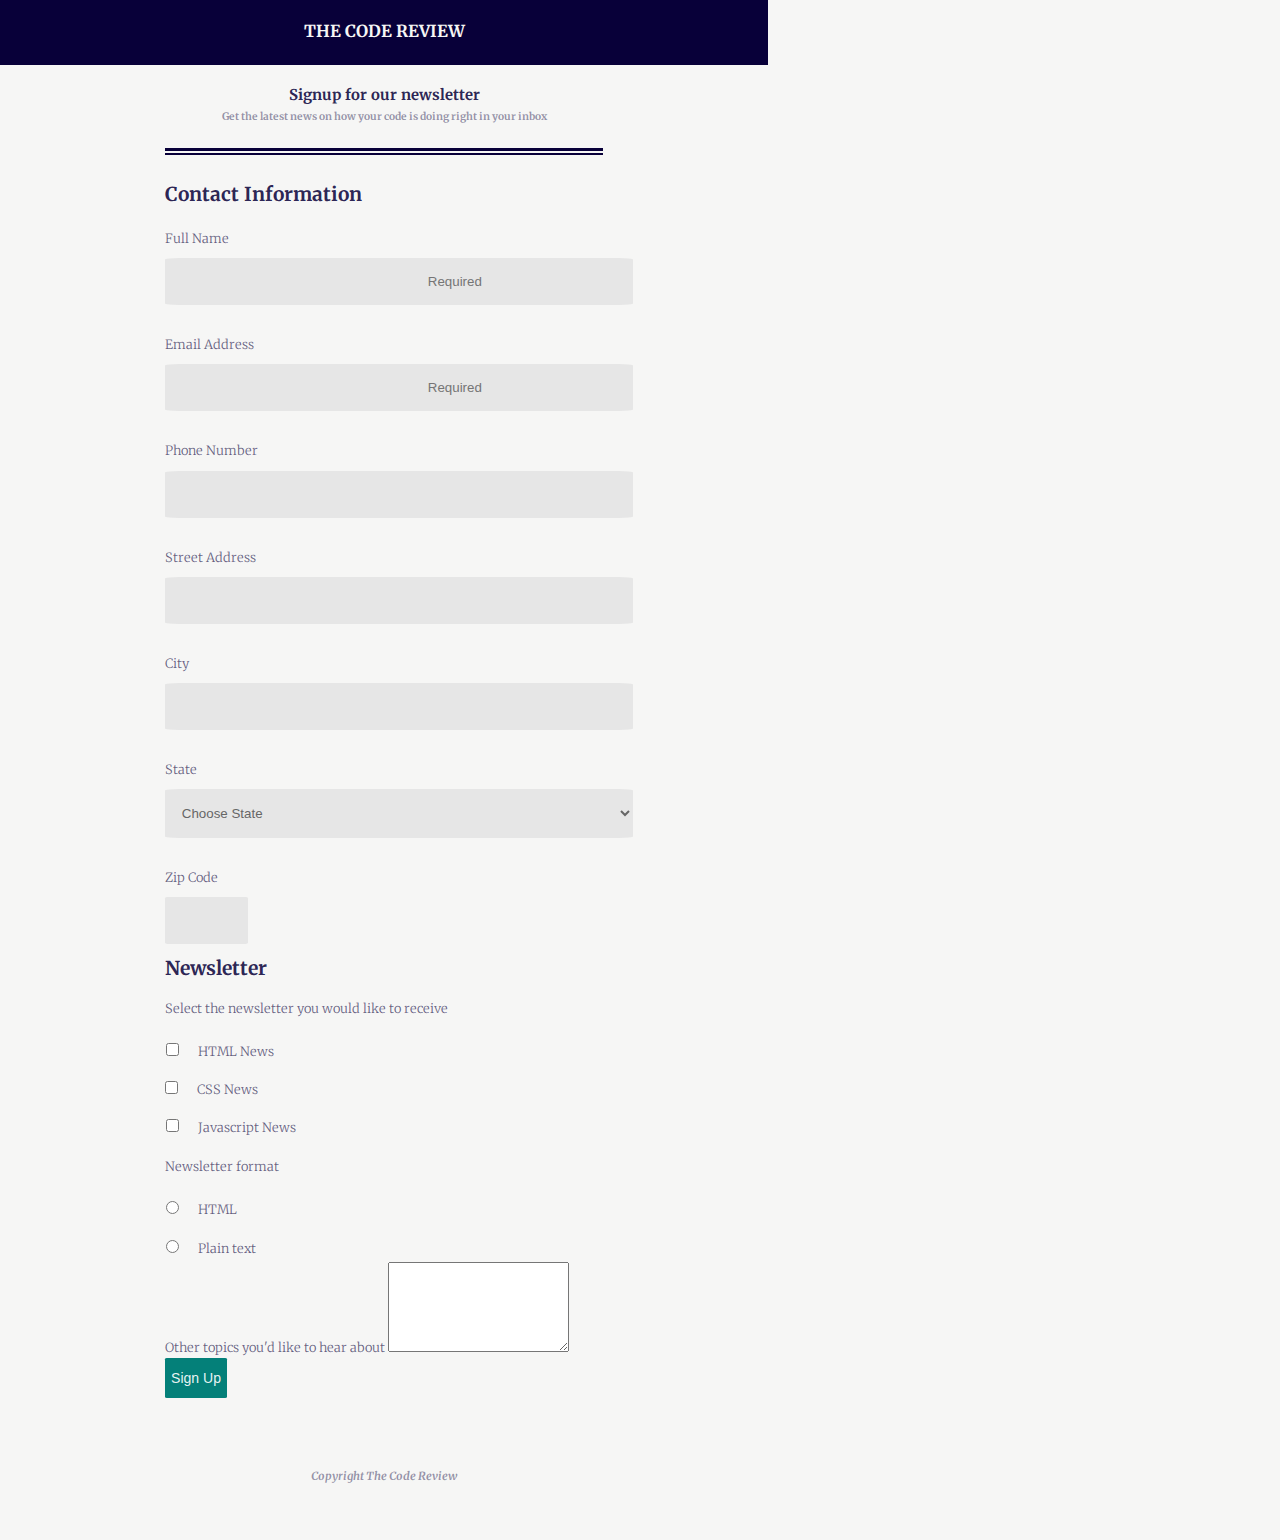
==== commit 1f689db8: "magicmagic" ====
--- a/html/index.html
+++ b/html/index.html
@@ -17,12 +17,12 @@
         </header>
 <!--                     MAIN              -->
         <main>
-                <div>
-                        <h2>Signup for our newsletter</h2>
-                         <p class="headerp">Get the latest news on how your code is doing right in your inbox</p>
+                <div class=doublebordertop>
+                        <h2 class="h2centering">Signup for our newsletter</h2>
+                         <p class="mainp">Get the latest news on how your code is doing right in your inbox</p>
                 </div>
                 <form action="index.html" method="post">
-                        <fieldset class="borderabovenewsletter desktopversion">
+                        <fieldset class="fieldset1 desktopversion">
                                 <legend class="legendtitle">Contact Information</legend>
 
                                         <label class="labelcontactinfo" for="name" >Full Name</label>
@@ -46,34 +46,37 @@
                                                         <option value="wonderland_state">Wonderland</option>
                                                         <option value="iglu_state">Iglu</option>
                                                         <option value="coconut_state">Coconut</option>
-                                        </select><br>
+                                        </select>
 
                                         <label class="labelcontactinfo labelzipcodedesktop" for="zipcode">Zip Code</label>
                                         <input type="text" id="zipcode" name="user_zipcode" class="inputsizeandcolor zipwidth">
                         </fieldset>
-                        <fieldset>
+                        <fieldset class="fieldsetnews">
                                 <legend class="legendtitle newslettermarginbottom">Newsletter</legend>   
 
                                         <label class="newsletterlabeltitle">Select the newsletter you would like to receive</label>
-
-                                                <input type="checkbox" id="htmlnews" class="inputnewslettercheckbox" value="news_html" name="user_newsletter_choice">
-                                                 <label for="htmlnews" class="labelnewslettercheckbox">HTML News</label><br>
-
-                                                <input type="checkbox" id="cssnews" class="inputnewslettercheckbox" value="news_css" name="user_newsletter_choice">
-                                                 <label for="cssnews" class="labelnewslettercheckbox">CSS News</label><br>
-
-                                                <input type="checkbox" id="javascriptnews" class="inputnewslettercheckbox" value="news_javascript" name="user_newsletter_choice">
-                                                 <label for="javascriptnews" class="labelnewslettercheckbox">Javascript News</label>
-
+                                                <div class="content">
+                                                        <input type="checkbox" id="htmlnews" class="inputnewslettercheckbox" value="news_html" name="user_newsletter_choice">
+                                                        <label for="htmlnews" class="labelnewslettercheckbox">HTML News</label>
+                                                </div>
+                                                        <input type="checkbox" id="cssnews" class="inputnewslettercheckbox" value="news_css" name="user_newsletter_choice">
+                                                        <label for="cssnews" class="labelnewslettercheckbox">CSS News</label>
+                                                <div class="content">
+                                                        <input type="checkbox" id="javascriptnews" class="inputnewslettercheckbox" value="news_javascript" name="user_newsletter_choice">
+                                                        <label for="javascriptnews" class="labelnewslettercheckbox">Javascript News</label>
+                                                </div>
+                                                
                                         <label class="newsletterlabeltitle">Newsletter format</label>
-                                                <input type="radio" class="inputnewslettercheckbox" id="html" value="html" name="user_format">
-                                                 <label class="labelnewslettercheckbox" for="html">HTML</label><br>
-
-                                                <input type="radio" class="inputnewslettercheckbox" id="plaintext" value="plaintext" name="user_format">
-                                                 <label class="labelnewslettercheckbox" for="plaintext">Plain text</label><br>
-
-                                        <label for="othertopics" class="newsletterlabeltitle">Other topics you'd like to hear about</label>
-                                                <textarea id="othertopics" name="user_othertopic" class="inputsizeandcolor textarea"></textarea>
+                                                <div class="content">
+                                                        <input type="radio" class="inputnewslettercheckbox" id="html" value="html" name="user_format">
+                                                        <label class="labelnewslettercheckbox" for="html">HTML</label>
+                                                </div>
+                                                <div class="content">
+                                                        <input type="radio" class="inputnewslettercheckbox" id="plaintext" value="plaintext" name="user_format">
+                                                        <label class="labelnewslettercheckbox" for="plaintext">Plain text</label>
+                                                </div>
+                                        <label for="othertopics" class="newsletterspacing">Other topics you'd like to hear about</label>
+                                                <textarea id="othertopics" name="user_othertopic" class="newsletterspacing textarea"></textarea>
                         </fieldset>
                         <button type="submit" class="btn">Sign Up</button>      
                 </form>
--- a/css/style.css
+++ b/css/style.css
@@ -7,7 +7,7 @@
     background-color: rgb(246, 246, 245);
     font: 300 80%/1.5 'Merriweather', serif;;
     height: 100vh;
-    width: 100%;
+    margin: 0px;
     
 }
 h2, .legendtitle {
@@ -26,26 +26,33 @@
     background-color: rgb(8, 0, 57);
     text-align: center;
 }
-header h2 {
+
+/* MAIN */
+main {
+    padding: 15px;
+}
+.h2centering {
     font-size: 116%;
-}
-.headerp {
+    text-align: center;
+    margin: 4px 0 3px;
+}
+.mainp {
     color:rgba(8, 0, 57, 0.423);
     font-size: 80%;
     font-weight: bold;
-}
-/* MAIN */
-main {
-    padding: 15px;
-    width: 100%;
+    text-align: center;
+    margin: 1px 0 2.6px;
+    border-bottom: 3px solid rgb(8, 0, 57);
+    padding-bottom: 23px;
+}
+.doublebordertop {
+    border-bottom: 2px solid rgb(8, 0, 57);
+    margin-bottom: 25px;
 }
 .legendtitle {
     display: block;
     font-size: 1.5em;
-    margin-block-start: 0.83em;
-    margin-block-end: 0.83em;
-    margin-inline-start: 0px;
-    margin-inline-end: 0px;
+    padding: 0;
     font-weight: bold;
 }
 input,
@@ -56,8 +63,43 @@
     border: 0;
     padding: 0;
     margin: 0;
+}
+.fieldset1 {
     display: flex;
     flex-direction: column;
+}
+/* .borderabovenewsletter {
+    border-bottom: 2px solid rgb(8, 0, 57);
+    padding-bottom: 30px;
+} */
+.labelcontactinfo {
+    margin: 1rem 1rem 0.5rem 0;
+}
+.newsletterlabeltitle {
+    margin: 1rem 1rem 0.5rem 0;
+    display: block;
+}
+.labelnewslettercheckbox {
+    display: inline-block;
+}
+.inputnewslettercheckbox {
+    margin: 1rem 1rem 0.5rem 0;
+}
+.inputsizeandcolor {
+    width: 100%;
+    padding: 1rem 1rem 1rem 0.8rem;
+    background-color: rgb(230, 230, 230);
+    border:none;
+    border-radius: 3%;
+}
+.zipwidth {
+    width: 50%;
+}
+.textarea {
+    height: 90px; 
+}
+.content {
+    padding: 1px;
 }
 input:focus,
 textarea:focus,
@@ -71,51 +113,9 @@
     outline: none;
     border: 2px inset rgba(30, 10, 110, 0.731);
 }
-.inputcontactinfo {
-    display: block ;
-}
-.labelcontactinfo {
-    display: block;
-}
-/* .borderabovenewsletter {
-    border-bottom: 2px solid rgb(8, 0, 57);
-    padding-bottom: 30px;
-} */
-.newsletterlabeltitle {
-    display: block;
-    margin: 15px auto;
-}
-.inputnewslettercheckbox {
-    display: inline-block;
-}
-.labelnewslettercheckbox {
-    display: inline-block;
-    /* margin: 5px auto; */
-}
-.newslettermarginbottom {
-    /* margin-bottom: 0px; */
-}
-.inputsizeandcolor {
-    width: 100%;
-    padding: 1rem;
-    background-color: rgb(230, 230, 230);
-    border:none;
-    border-radius: 3%;
-}
-.zipwidth {
-    /* width: 150px; */
-}
-.textarea {
-    /* margin: 0 auto 20px; */
-    height: 90px;
-    
-}
 .btn {
     cursor: pointer;
     height: 40px;
-    /* width: 270px; */
-    /* padding: 0;
-    margin: 0; */
     font-size: 110%;
     color: rgba(255, 255, 255, 0.918);
     background-color: rgb(4, 128, 121);
@@ -140,6 +140,9 @@
     color: rgba(0, 2, 57, 0.643);
 }
 /* FOOTER */
+footer {
+    padding: 15px;
+}
 .footerp {
     color:rgba(8, 0, 57, 0.423);
     text-transform: capitalize;
@@ -147,8 +150,6 @@
     font-size: 88%;
     font-weight: bold;
     font-style: italic;
-    /* margin: 40px 15px; */
-    /* padding-bottom: 150px; */
 }
 /* MEDIA QUERIES FOR TABLET */
 @media (min-width: 768px) {
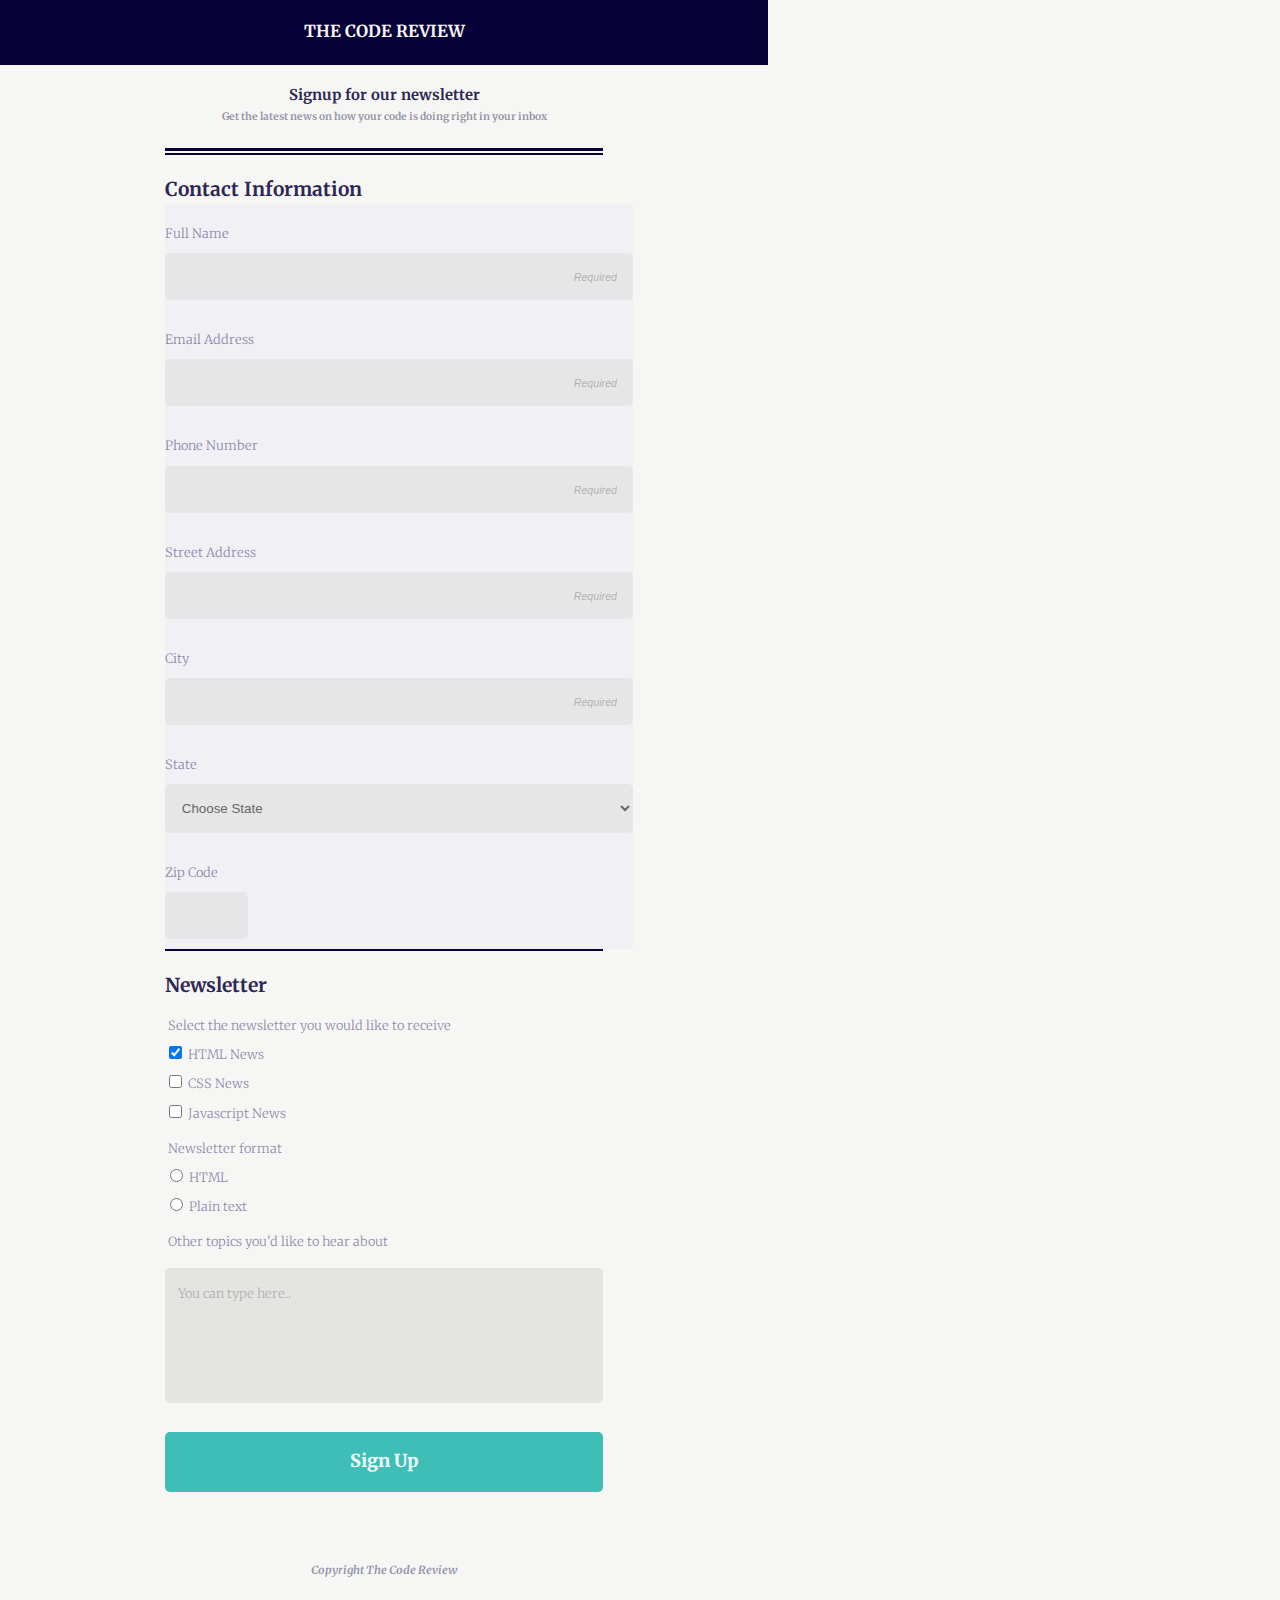
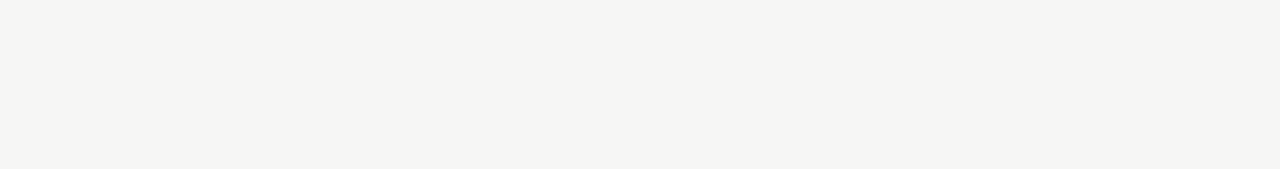
==== commit 21e8f8d7: "fixed fluidity" ====
--- a/html/index.html
+++ b/html/index.html
@@ -26,19 +26,19 @@
                                 <legend class="legendtitle">Contact Information</legend>
 
                                         <label class="labelcontactinfo" for="name" >Full Name</label>
-                                        <input type="text" class="inputcontactinfo inputsizeandcolor" id="name" name="user_name" placeholder="Required">
+                                        <input required type="text" class="inputcontactinfo inputsizeandcolor" id="name" name="user_name" placeholder="Required">
 
                                         <label class="labelcontactinfo" for="email">Email Address</label>
-                                        <input type="email" class="inputcontactinfo inputsizeandcolor" id="email" name="user_email" placeholder="Required">
+                                        <input required type="email" class="inputcontactinfo inputsizeandcolor" id="email" name="user_email" placeholder="Required">
 
                                         <label class="labelcontactinfo" for="phone">Phone Number</label>
-                                        <input type="tel" class="inputcontactinfo inputsizeandcolor" id="phone" name="user_phone">
+                                        <input required type="tel" class="inputcontactinfo inputsizeandcolor" id="phone" name="user_phone" placeholder="Required">
 
                                         <label class="labelcontactinfo" for="street">Street Address</label>
-                                        <input type="text" class="inputcontactinfo inputsizeandcolor" id="street" name="user_street">
+                                        <input required type="text" class="inputcontactinfo inputsizeandcolor" id="street" name="user_street" placeholder="Required">
 
                                         <label class="labelcontactinfo" for="city">City</label>
-                                        <input type="text" class="inputcontactinfo inputsizeandcolor" id="city" name="user_city">
+                                        <input required type="text" class="inputcontactinfo inputsizeandcolor" id="city" name="user_city" placeholder="Required">
 
                                         <label class="labelcontactinfo" for="state"> State</label>
                                         <select required id="state" name="user_state" class="inputsizeandcolor">
@@ -49,34 +49,38 @@
                                         </select>
 
                                         <label class="labelcontactinfo labelzipcodedesktop" for="zipcode">Zip Code</label>
-                                        <input type="text" id="zipcode" name="user_zipcode" class="inputsizeandcolor zipwidth">
+                                        <input required type="text" id="zipcode" name="user_zipcode" class="inputsizeandcolor zipwidth" placeholder="Required">
                         </fieldset>
                         <fieldset class="fieldsetnews">
-                                <legend class="legendtitle newslettermarginbottom">Newsletter</legend>   
+                                <legend class="legendtitle topbordernewsletter">Newsletter</legend>   
 
                                         <label class="newsletterlabeltitle">Select the newsletter you would like to receive</label>
-                                                <div class="content">
-                                                        <input type="checkbox" id="htmlnews" class="inputnewslettercheckbox" value="news_html" name="user_newsletter_choice">
-                                                        <label for="htmlnews" class="labelnewslettercheckbox">HTML News</label>
+                                                <div class="newslettercontent">
+                                                        <input checked type="checkbox" id="htmlnews" value="news_html" name="user_newsletter_choice">
+                                                        <label  for="htmlnews">HTML News</label>
                                                 </div>
-                                                        <input type="checkbox" id="cssnews" class="inputnewslettercheckbox" value="news_css" name="user_newsletter_choice">
-                                                        <label for="cssnews" class="labelnewslettercheckbox">CSS News</label>
-                                                <div class="content">
-                                                        <input type="checkbox" id="javascriptnews" class="inputnewslettercheckbox" value="news_javascript" name="user_newsletter_choice">
-                                                        <label for="javascriptnews" class="labelnewslettercheckbox">Javascript News</label>
+                                                <div class="newslettercontent">
+                                                        <input type="checkbox" id="cssnews" value="news_css" name="user_newsletter_choice">
+                                                        <label for="cssnews">CSS News</label>
+                                                </div>
+                                                <div class="newslettercontent">
+                                                        <input type="checkbox" id="javascriptnews" value="news_javascript" name="user_newsletter_choice">
+                                                        <label for="javascriptnews">Javascript News</label>
                                                 </div>
                                                 
                                         <label class="newsletterlabeltitle">Newsletter format</label>
-                                                <div class="content">
-                                                        <input type="radio" class="inputnewslettercheckbox" id="html" value="html" name="user_format">
-                                                        <label class="labelnewslettercheckbox" for="html">HTML</label>
+                                                <div class="newslettercontent">
+                                                        <input type="radio" id="html" value="html" name="user_format">
+                                                        <label for="html">HTML</label>
                                                 </div>
-                                                <div class="content">
-                                                        <input type="radio" class="inputnewslettercheckbox" id="plaintext" value="plaintext" name="user_format">
-                                                        <label class="labelnewslettercheckbox" for="plaintext">Plain text</label>
+                                                <div class="newslettercontent">
+                                                        <input required type="radio" id="plaintext" value="plaintext" name="user_format">
+                                                        <label for="plaintext">Plain text</label>
                                                 </div>
-                                        <label for="othertopics" class="newsletterspacing">Other topics you'd like to hear about</label>
-                                                <textarea id="othertopics" name="user_othertopic" class="newsletterspacing textarea"></textarea>
+                                                <div class="newslettercontent">
+                                                        <label for="othertopics" class="newsletterlabeltitle">Other topics you'd like to hear about</label>
+                                                        <textarea id="othertopics" name="user_othertopic" class="textarea" placeholder="You can type here.."></textarea>
+                                                </div>
                         </fieldset>
                         <button type="submit" class="btn">Sign Up</button>      
                 </form>
--- a/css/style.css
+++ b/css/style.css
@@ -3,7 +3,7 @@
 
 }
 body {
-    color: rgba(8, 0, 57, 0.633);
+    color: rgba(13, 3, 81, 0.476);
     background-color: rgb(246, 246, 245);
     font: 300 80%/1.5 'Merriweather', serif;;
     height: 100vh;
@@ -12,9 +12,6 @@
 }
 h2, .legendtitle {
     color: rgba(8, 0, 57, 0.866);
-}
-input::placeholder {
-    /* padding-left: 180px; */
 }
 /* HEADER */
 .title {
@@ -47,13 +44,39 @@
 }
 .doublebordertop {
     border-bottom: 2px solid rgb(8, 0, 57);
-    margin-bottom: 25px;
+    margin-bottom: 20px;
 }
 .legendtitle {
     display: block;
     font-size: 1.5em;
+    font-weight: bold;
+    width: 100%;
+    background-color: rgb(246, 246, 245);
     padding: 0;
-    font-weight: bold;
+}
+.inputsizeandcolor {
+    width: 100%;
+    padding: 1rem 1rem 1rem 0.8rem;
+    background-color: rgb(230, 230, 230);
+    border:none;
+    border-radius: 5px;
+}
+input::placeholder, textarea::placeholder {
+    color:rgba(102, 102, 102, 0.437)
+}
+input::placeholder {
+    text-align: right;
+    font-style: italic;
+    font-size: 80%;
+}
+.zipwidth {
+    width: 50%;
+    margin-bottom: 30px
+}
+.topbordernewsletter {
+    border-top: 2px solid rgb(8, 0, 57);
+    padding: 20px 0 0;
+    width: 100%;
 }
 input,
 select:required:valid {
@@ -67,39 +90,33 @@
 .fieldset1 {
     display: flex;
     flex-direction: column;
-}
-/* .borderabovenewsletter {
-    border-bottom: 2px solid rgb(8, 0, 57);
-    padding-bottom: 30px;
-} */
+    background: rgba(46, 0, 253, 0.024);
+    border-top-right-radius: 20px;
+    border-top-left-radius: 20px;
+}
 .labelcontactinfo {
-    margin: 1rem 1rem 0.5rem 0;
+    margin: 1rem 0 0.5rem;
+    width: 40%;
 }
 .newsletterlabeltitle {
-    margin: 1rem 1rem 0.5rem 0;
+    margin: 1rem 1rem 0 3px;
     display: block;
 }
-.labelnewslettercheckbox {
-    display: inline-block;
-}
-.inputnewslettercheckbox {
-    margin: 1rem 1rem 0.5rem 0;
-}
-.inputsizeandcolor {
-    width: 100%;
+.newslettercontent {
+    margin: 0.5rem 0;
+}
+.textarea {
+    height: 15vh;
+    width: 100%;
+    margin: 1rem auto;
     padding: 1rem 1rem 1rem 0.8rem;
-    background-color: rgb(230, 230, 230);
-    border:none;
-    border-radius: 3%;
-}
-.zipwidth {
-    width: 50%;
-}
-.textarea {
-    height: 90px; 
-}
-.content {
-    padding: 1px;
+    border-radius: 5px;
+    overflow: auto;
+    resize: none;
+    border: none;
+    background-color: rgba(128, 128, 128, 0.148);
+    color: rgba(12, 4, 77, 0.814);
+    font: 300 100%/1.5 'Merriweather', serif;
 }
 input:focus,
 textarea:focus,
@@ -109,19 +126,22 @@
 textarea:hover,
 select:target,
 select:hover,
-select:focus {
+select:focus,
+textarea:target,
+textarea:focus {
     outline: none;
-    border: 2px inset rgba(30, 10, 110, 0.731);
+    border: 2px inset rgba(30, 10, 110, 0.464);
 }
 .btn {
     cursor: pointer;
-    height: 40px;
-    font-size: 110%;
+    height: 60px;
     color: rgba(255, 255, 255, 0.918);
-    background-color: rgb(4, 128, 121);
+    background-color: rgba(0, 171, 160, 0.749);
     outline: none;
     border: none;
-    border-radius: 3%;
+    border-radius: 5px;
+    width: 100%;
+    font: 800 140%/1.5 'Merriweather', serif;
 }
 .btn:hover,
 .btn:target,
@@ -141,7 +161,7 @@
 }
 /* FOOTER */
 footer {
-    padding: 15px;
+    padding: 15px 15px 150px;
 }
 .footerp {
     color:rgba(8, 0, 57, 0.423);
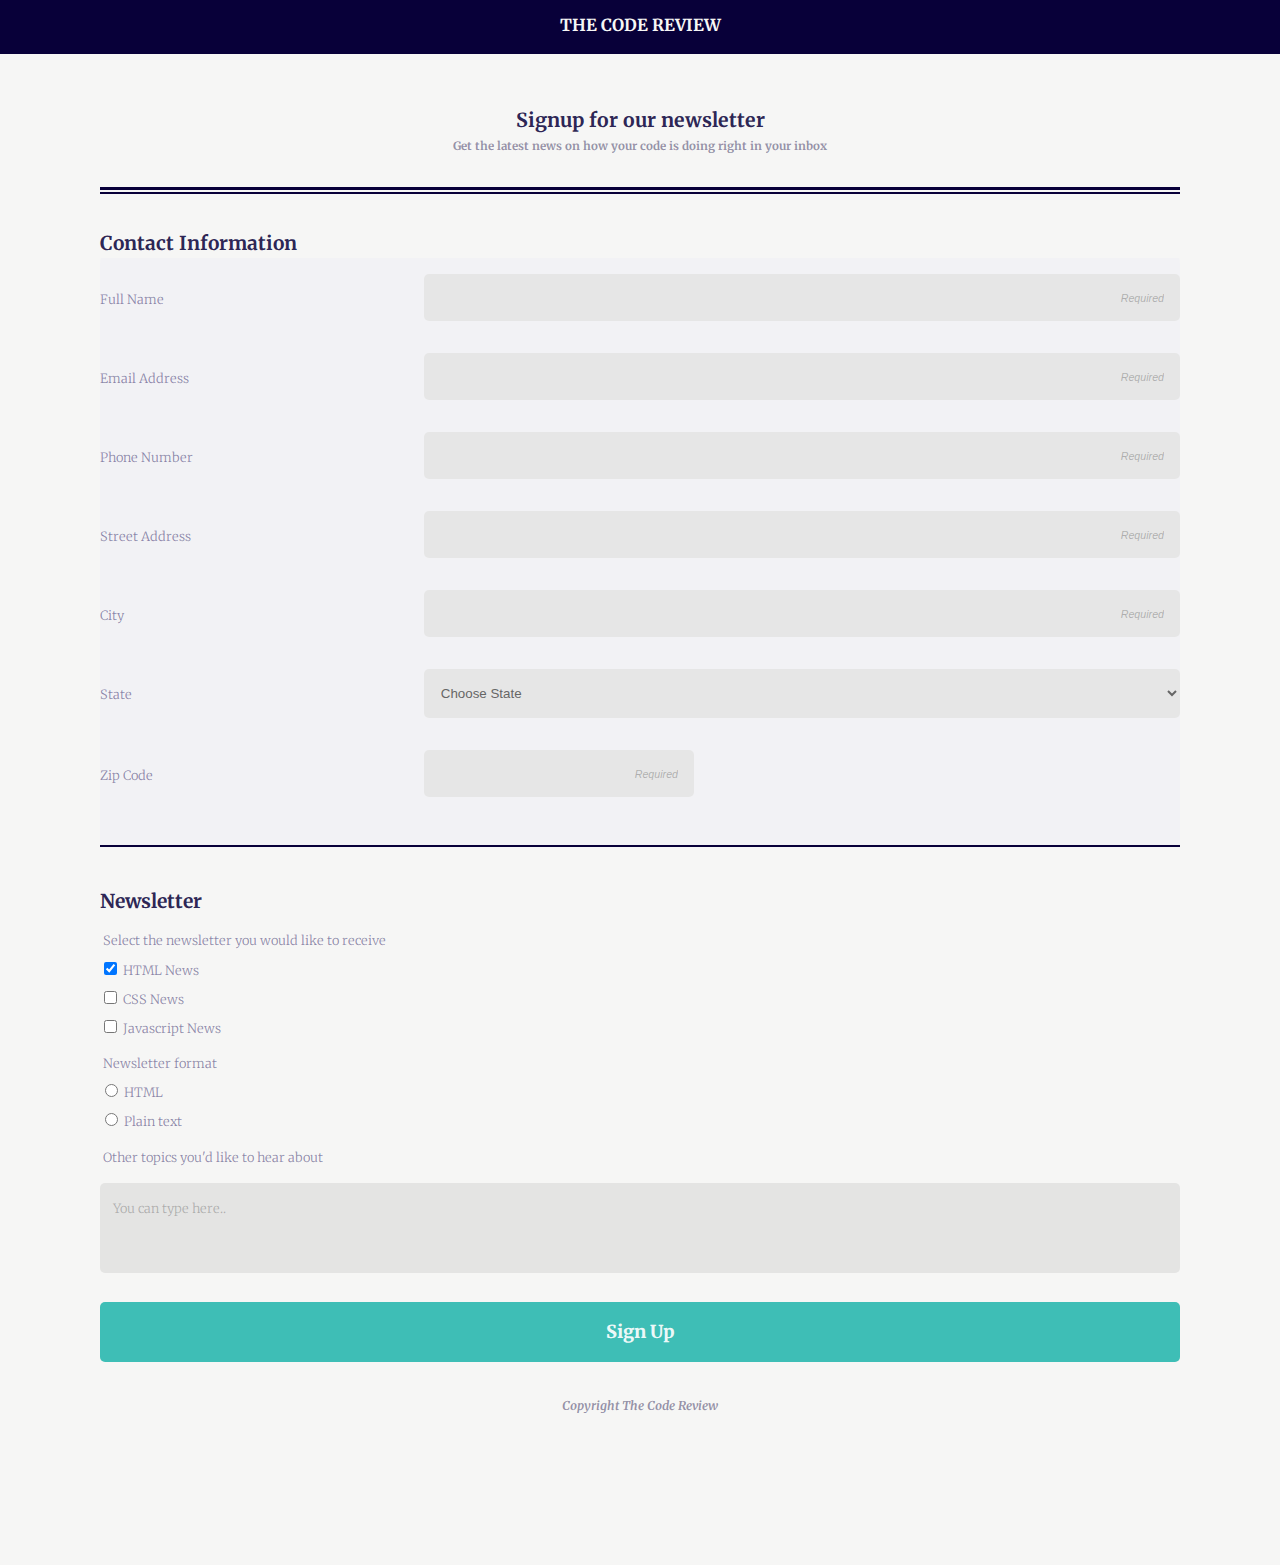
==== commit b5d978e8: "fixed desktop view and exceed exp" ====
--- a/html/index.html
+++ b/html/index.html
@@ -48,7 +48,7 @@
                                                         <option value="coconut_state">Coconut</option>
                                         </select>
 
-                                        <label class="labelcontactinfo labelzipcodedesktop" for="zipcode">Zip Code</label>
+                                        <label class="labelcontactinfo backgroundcolorwrapdown" for="zipcode">Zip Code</label>
                                         <input required type="text" id="zipcode" name="user_zipcode" class="inputsizeandcolor zipwidth" placeholder="Required">
                         </fieldset>
                         <fieldset class="fieldsetnews">
--- a/css/style.css
+++ b/css/style.css
@@ -19,7 +19,7 @@
     font-size: 130%;
     color: rgb(246, 246, 245);
     margin: 0;
-    padding: 20px;
+    padding: 1.3rem;
     background-color: rgb(8, 0, 57);
     text-align: center;
 }
@@ -54,13 +54,6 @@
     background-color: rgb(246, 246, 245);
     padding: 0;
 }
-.inputsizeandcolor {
-    width: 100%;
-    padding: 1rem 1rem 1rem 0.8rem;
-    background-color: rgb(230, 230, 230);
-    border:none;
-    border-radius: 5px;
-}
 input::placeholder, textarea::placeholder {
     color:rgba(102, 102, 102, 0.437)
 }
@@ -69,10 +62,6 @@
     font-style: italic;
     font-size: 80%;
 }
-.zipwidth {
-    width: 50%;
-    margin-bottom: 30px
-}
 .topbordernewsletter {
     border-top: 2px solid rgb(8, 0, 57);
     padding: 20px 0 0;
@@ -90,7 +79,7 @@
 .fieldset1 {
     display: flex;
     flex-direction: column;
-    background: rgba(46, 0, 253, 0.024);
+    background: rgba(0, 13, 255, 0.014);
     border-top-right-radius: 20px;
     border-top-left-radius: 20px;
 }
@@ -105,32 +94,53 @@
 .newslettercontent {
     margin: 0.5rem 0;
 }
+.inputsizeandcolor {
+    width: 100%;
+    padding: 1rem 1rem 1rem 0.8rem;
+    background-color: rgb(230, 230, 230);
+    border: hidden;
+    border-radius: 5px;
+    transition: width .3s;
+}
+.zipwidth {
+    width: 50%;
+    margin-bottom: 30px
+}
 .textarea {
-    height: 15vh;
+    height: 10vh;
     width: 100%;
     margin: 1rem auto;
     padding: 1rem 1rem 1rem 0.8rem;
     border-radius: 5px;
     overflow: auto;
     resize: none;
-    border: none;
+    border: hidden;
     background-color: rgba(128, 128, 128, 0.148);
     color: rgba(12, 4, 77, 0.814);
     font: 300 100%/1.5 'Merriweather', serif;
-}
-input:focus,
-textarea:focus,
-input:target,
-textarea:target,
-input:hover,
-textarea:hover,
-select:target,
-select:hover,
-select:focus,
+    transition: height 1s;
+}
+.inputsizeandcolor:target,
+.inputsizeandcolor:focus,
 textarea:target,
 textarea:focus {
     outline: none;
     border: 2px inset rgba(30, 10, 110, 0.464);
+}
+.inputsizeandcolor:target,
+.inputsizeandcolor:focus {
+    transition-timing-function: linear;
+    width: 68%;
+}
+textarea:target,
+textarea:focus {
+    transition-timing-function: linear;
+    height: 15vh;
+}
+.zipwidth:target,
+.zipwidth:focus {
+    transition-timing-function: linear;
+    width: 48%
 }
 .btn {
     cursor: pointer;
@@ -175,59 +185,56 @@
 @media (min-width: 768px) {
     body {
         margin: 0;
-        max-width: 768px;
-    }
-    /* HEADER */
-    header {
-        margin: 0 auto;
-        border: none;
-        padding: 0;
-    }
-    header h2 {
-        margin: 22px 150px 4px;
-    }   
-    .headerp {
-        margin: auto 150px 3px;
-        border-bottom: 4px solid rgb(8, 0, 57);
-        padding: 0 0 25px;
-
+    }
+/* HEADER */
+    .title {
+        padding: 0.9rem;  
     }
 /* MAIN     */
     main {
-        margin: auto 150px;
+        padding: 20px 100px;
+    }
+    .h2centering {
+        font-size: 152%;
+        margin-top: 2rem;
+    }
+    .mainp {
+    font-size: 90%;
+    padding-bottom: 32px;
+    margin: 1px 0 1.6px;
+    }
+    .doublebordertop {
+        margin-bottom: 35px;
+    }
+    .fieldset1 {
+        flex-direction: row;
+        flex-wrap: wrap;
+        justify-content: flex-start;
     }
     .labelcontactinfo {
-        display: inline-block;
-        margin-right: 40px;
-        flex-basis: calc(20% - -11px);
-        padding-top: 20px;
-        width: 468px;
-        margin: 0;
-    }
-    .inputcontactinfo {
-        display: inline-block;
-        flex-basis: calc(100% - 133px);
-        margin: 10px 0 10px auto;
-    }
-    .desktopversion {
-        display: flex;
-        flex-wrap: wrap
+        padding: 1rem 1rem 1rem 0;
+        width: 30%;
     }
     .inputsizeandcolor {
-        margin: 10px 0 10px auto;
-        width: 468px;
-        flex-basis: calc(100% - 133px);
+        width: 70%;
+        margin: 1rem 0;
+    }
+    .inputsizeandcolor:target,
+    .inputsizeandcolor:focus {
+        transition-timing-function: linear;
+        width: 68%;
     }
     .zipwidth {
-        margin: 10px auto 10px 0;
-        width: 83px;
-        flex-basis: auto;
-    }
-    .labelzipcodedesktop {
-        flex-basis: calc(16% - -57px);
-    }
-    input::placeholder {
-        padding-left: 250px;
+        width: 25%;
+        margin-bottom: 3rem;
+    }
+    .zipwidth:target,
+    .zipwidth:focus {
+    transition-timing-function: linear;
+    width: 23%
+    }
+    .topbordernewsletter {
+        padding-top: 40px;
     }
     .btn {
         /* margin-top: 10px; */
@@ -236,7 +243,8 @@
 /* FOOTER */
 
     .footerp {
-        margin: 40px 150px;
+        margin: 0;
+        font-size: 95%;
     }
     
 }
